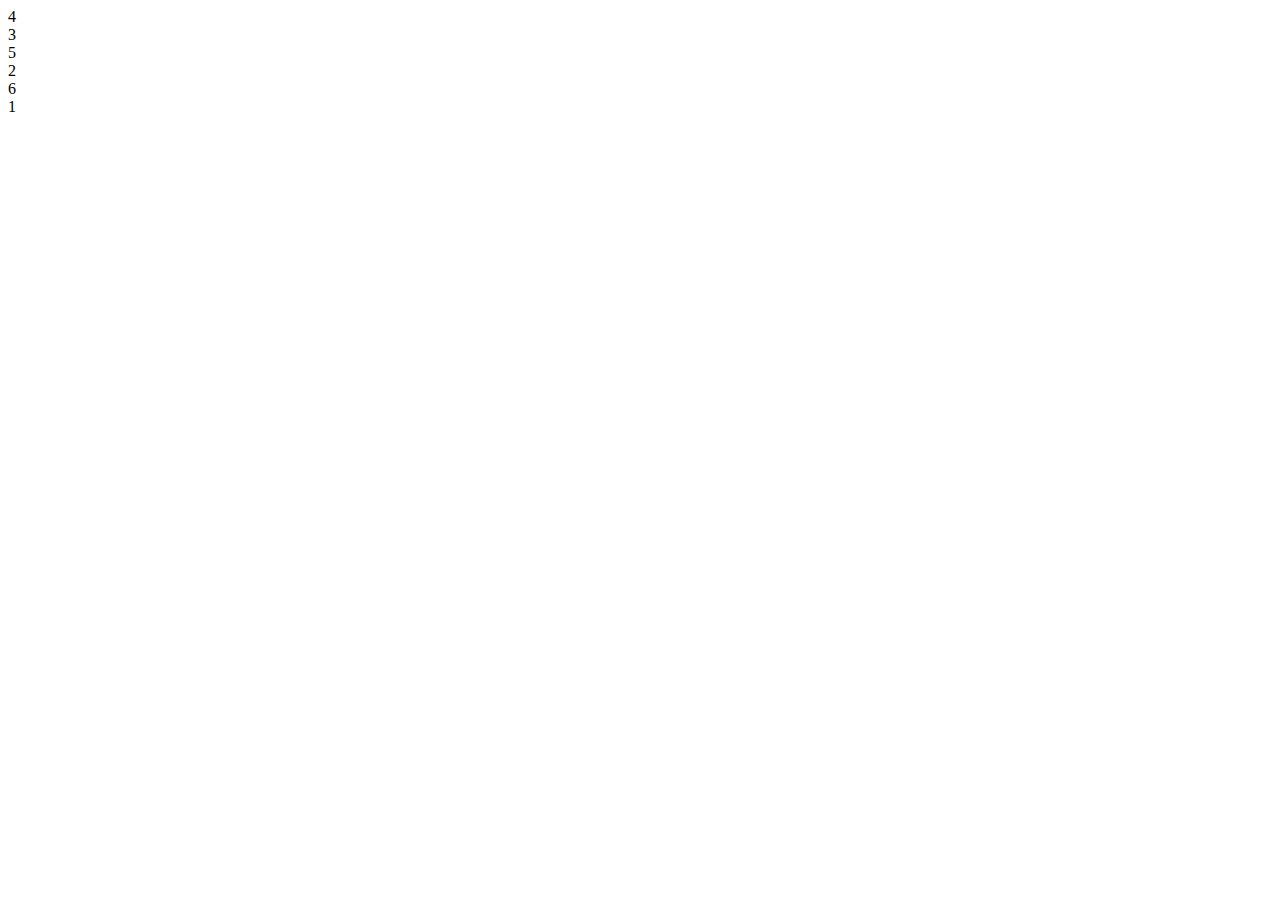
==== terning.html @ ad09c169 "Create terning.html" ====
<html>
    <head>
<meta charset="utf-8">
<title>Terning</title>
<link rel="stylesheet" type="text/css" href="./terning.css">
<style>

  </style>
    </head>
    <body>

 <div class="box">

  <div class="box-wrapper">

 <div class="front">4</div>
<div class="back">3</div>
<div class="left">5</div>
 <div class="right">2</div>
<div class="top">6</div>
   <div class="bottom">1</div>
</div>
</div>
    </body>
</html>
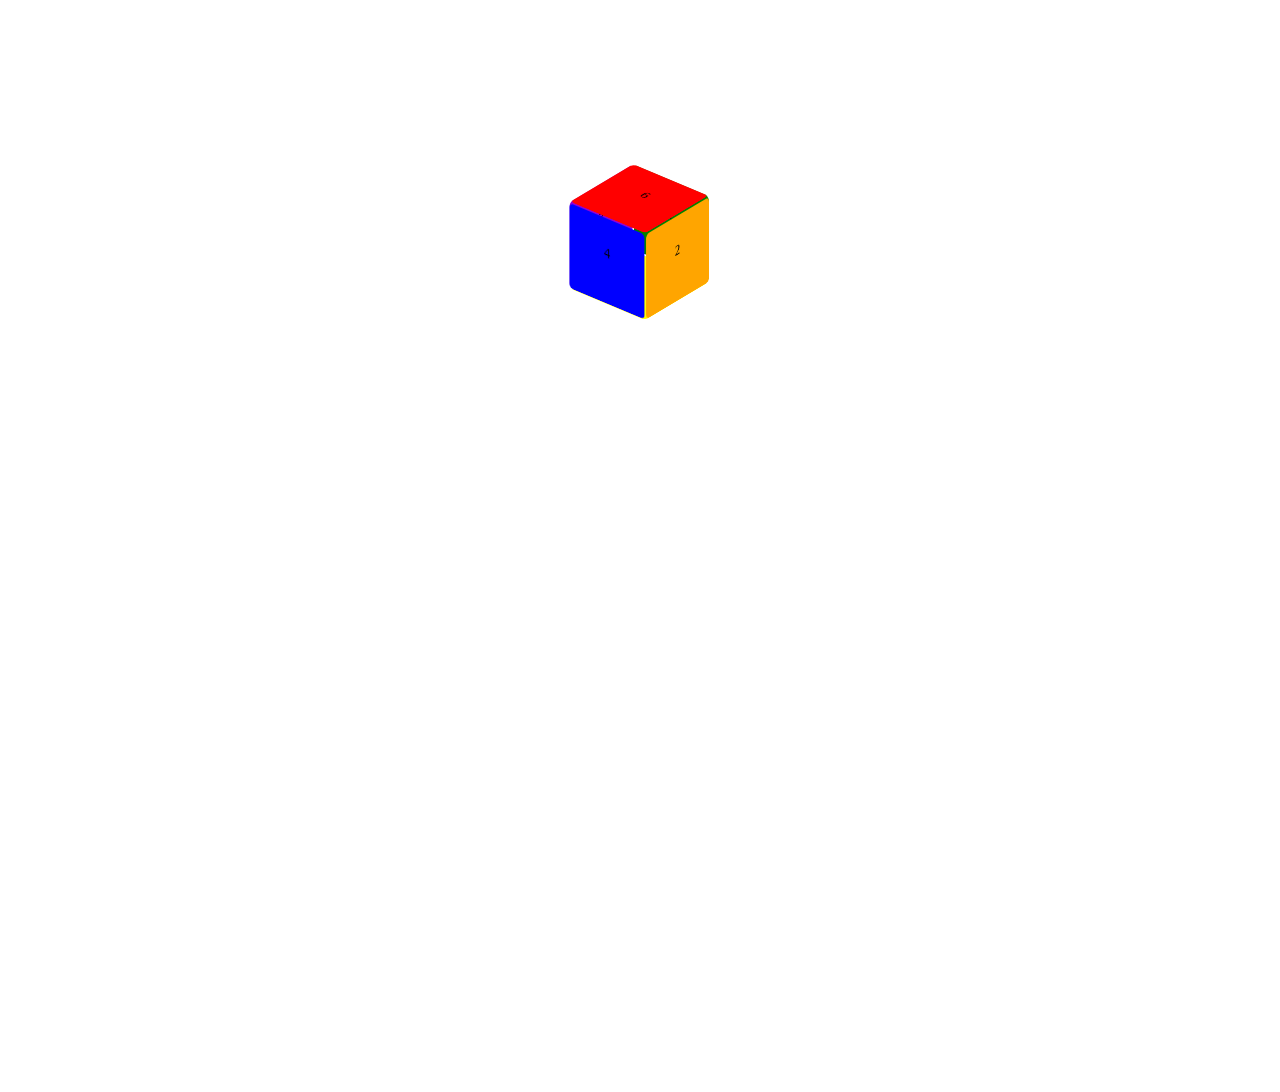
==== commit f86217e0: "a bit of colour on the dice" ====
--- a/terning.html
+++ b/terning.html
@@ -1,25 +1,25 @@
 <html>
-    <head>
-<meta charset="utf-8">
-<title>Terning</title>
-<link rel="stylesheet" type="text/css" href="./terning.css">
-<style>
+
+<head>
+  <meta charset="utf-8">
+  <title>Terning</title>
+  <link rel="stylesheet" type="text/css" href="./terning.css">
+  <style>
 
   </style>
-    </head>
-    <body>
+</head>
 
- <div class="box">
+<body>
+  <div class="box">
+    <div class="box-wrapper">
+      <div class="front">4</div>
+      <div class="back">3</div>
+      <div class="left">5</div>
+      <div class="right">2</div>
+      <div class="top">6</div>
+      <div class="bottom">1</div>
+    </div>
+  </div>
+</body>
 
-  <div class="box-wrapper">
-
- <div class="front">4</div>
-<div class="back">3</div>
-<div class="left">5</div>
- <div class="right">2</div>
-<div class="top">6</div>
-   <div class="bottom">1</div>
-</div>
-</div>
-    </body>
 </html>
--- a/terning.css
+++ b/terning.css
@@ -0,0 +1,56 @@
+.box{
+    width: 100px;
+    margin: 200px auto;
+    text-align: center;
+    line-height: 5;
+}
+
+
+.box-wrapper{
+    position: relative;
+    transform-style: preserve-3d;
+    -webkit-transform-style: preserve-3d;
+}
+
+.box-wrapper div{
+    width: 98px;
+    height: 98px;
+    position: absolute;
+    border: 4  px solid black;
+    border-radius: 5px;
+}
+
+
+.front{
+    transform: translateZ(50px) rotateY(0deg);
+    background-color: blue;
+}
+.back{
+    transform: translateZ(-50px) rotateY(180deg);
+    background-color: green;
+}
+.top{
+    transform: translateY(-50px) rotateX(90deg);
+    background-color: red;
+}
+.bottom{
+    transform: translateY(50px) rotateX(-90deg);
+    background-color: yellow;
+}
+
+.right{
+    transform: translateX(50px) rotateY(90deg);
+    background-color: orange;
+}
+.left{
+    transform: translateX(-50px) rotateY(270deg);
+    background-color: darkviolet;
+}
+
+
+.box .box-wrapper{
+    transform: rotateX(-30deg) rotateY(-40deg);
+}
+.box .box-wrapper div{
+    /* background-color: lightgrey; */
+}
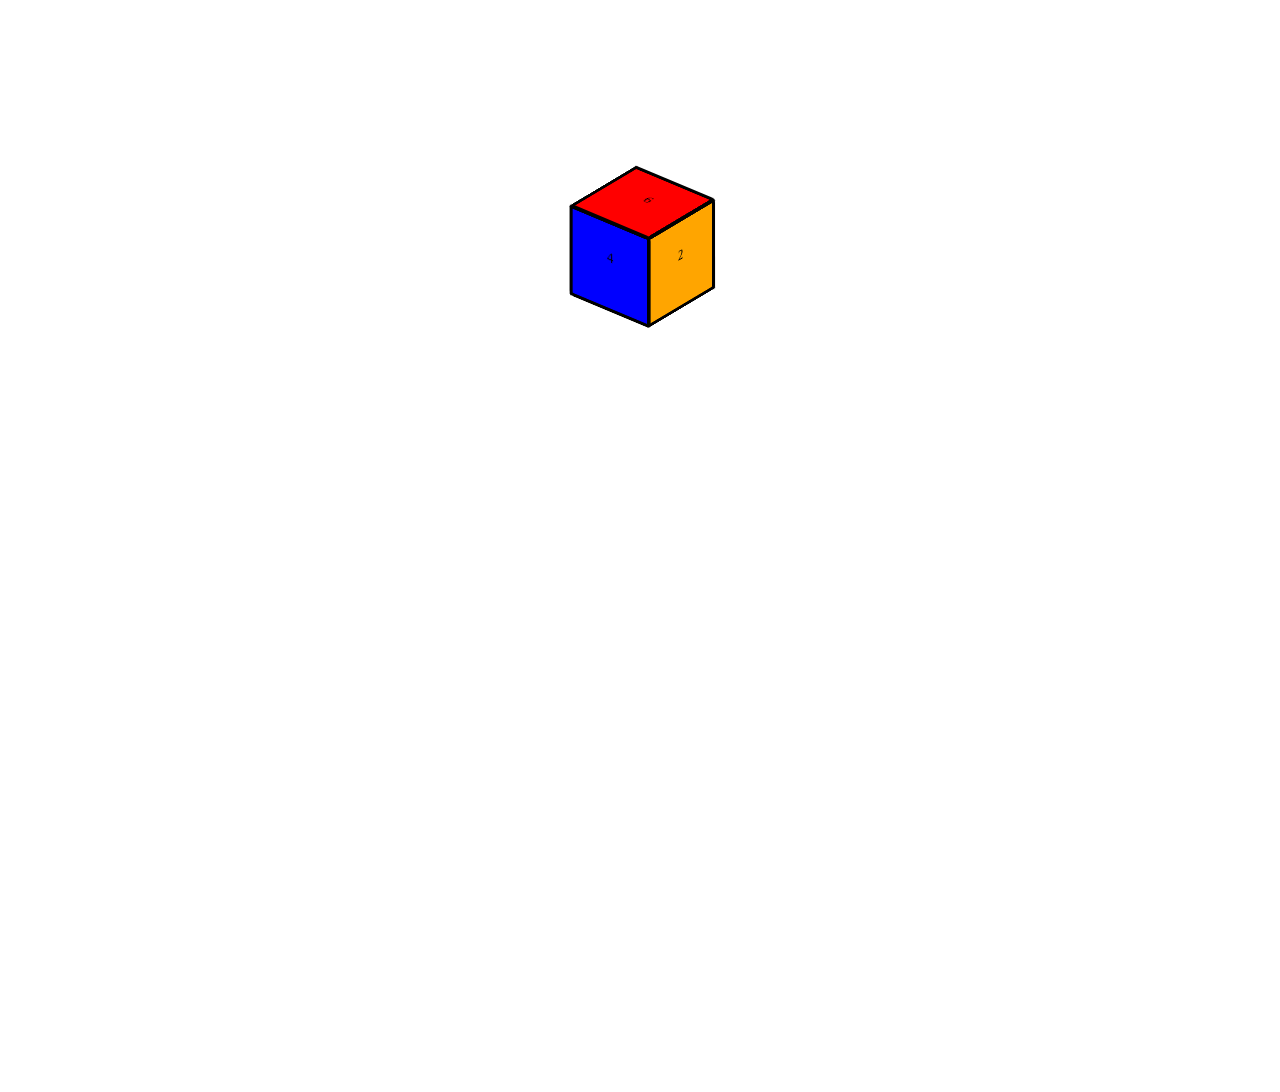
==== commit c1b60048: "Fixed board bg and started route vars" ====
--- a/terning.html
+++ b/terning.html
@@ -3,21 +3,21 @@
 <head>
   <meta charset="utf-8">
   <title>Terning</title>
-  <link rel="stylesheet" type="text/css" href="./terning.css">
+  <link rel="stylesheet" type="text/css" href="./css/terning.css">
   <style>
 
   </style>
 </head>
 
 <body>
-  <div class="box">
-    <div class="box-wrapper">
-      <div class="front">4</div>
-      <div class="back">3</div>
-      <div class="left">5</div>
-      <div class="right">2</div>
-      <div class="top">6</div>
-      <div class="bottom">1</div>
+  <div class="dice">
+    <div class="dice-wrapper">
+      <div class="dice-front">4</div>
+      <div class="dice-back">3</div>
+      <div class="dice-left">5</div>
+      <div class="dice-right">2</div>
+      <div class="dice-top">6</div>
+      <div class="dice-bottom">1</div>
     </div>
   </div>
 </body>
--- a/css/terning.css
+++ b/css/terning.css
@@ -0,0 +1,56 @@
+.dice{
+    width: 100px;
+    margin: 200px auto;
+    text-align: center;
+    line-height: 5;
+}
+
+
+.dice-wrapper{
+    position: relative;
+    transform-style: preserve-3d;
+    -webkit-transform-style: preserve-3d;
+}
+
+.dice-wrapper div{
+    width: 98px;
+    height: 98px;
+    position: absolute;
+    border: 4px solid black;
+    border-radius: 5px;
+}
+
+
+.dice-front{
+    transform: translateZ(50px) rotateY(0deg);
+    background-color: blue;
+}
+.dice-back{
+    transform: translateZ(-50px) rotateY(180deg);
+    background-color: green;
+}
+.dice-top{
+    transform: translateY(-50px) rotateX(90deg);
+    background-color: red;
+}
+.dice-bottom{
+    transform: translateY(50px) rotateX(-90deg);
+    background-color: yellow;
+}
+
+.dice-right{
+    transform: translateX(50px) rotateY(90deg);
+    background-color: orange;
+}
+.dice-left{
+    transform: translateX(-50px) rotateY(270deg);
+    background-color: darkviolet;
+}
+
+
+.dice .dice-wrapper{
+    transform: rotateX(-30deg) rotateY(-40deg);
+}
+.dice .dice-wrapper div{
+    /* background-color: lightgrey; */
+}
